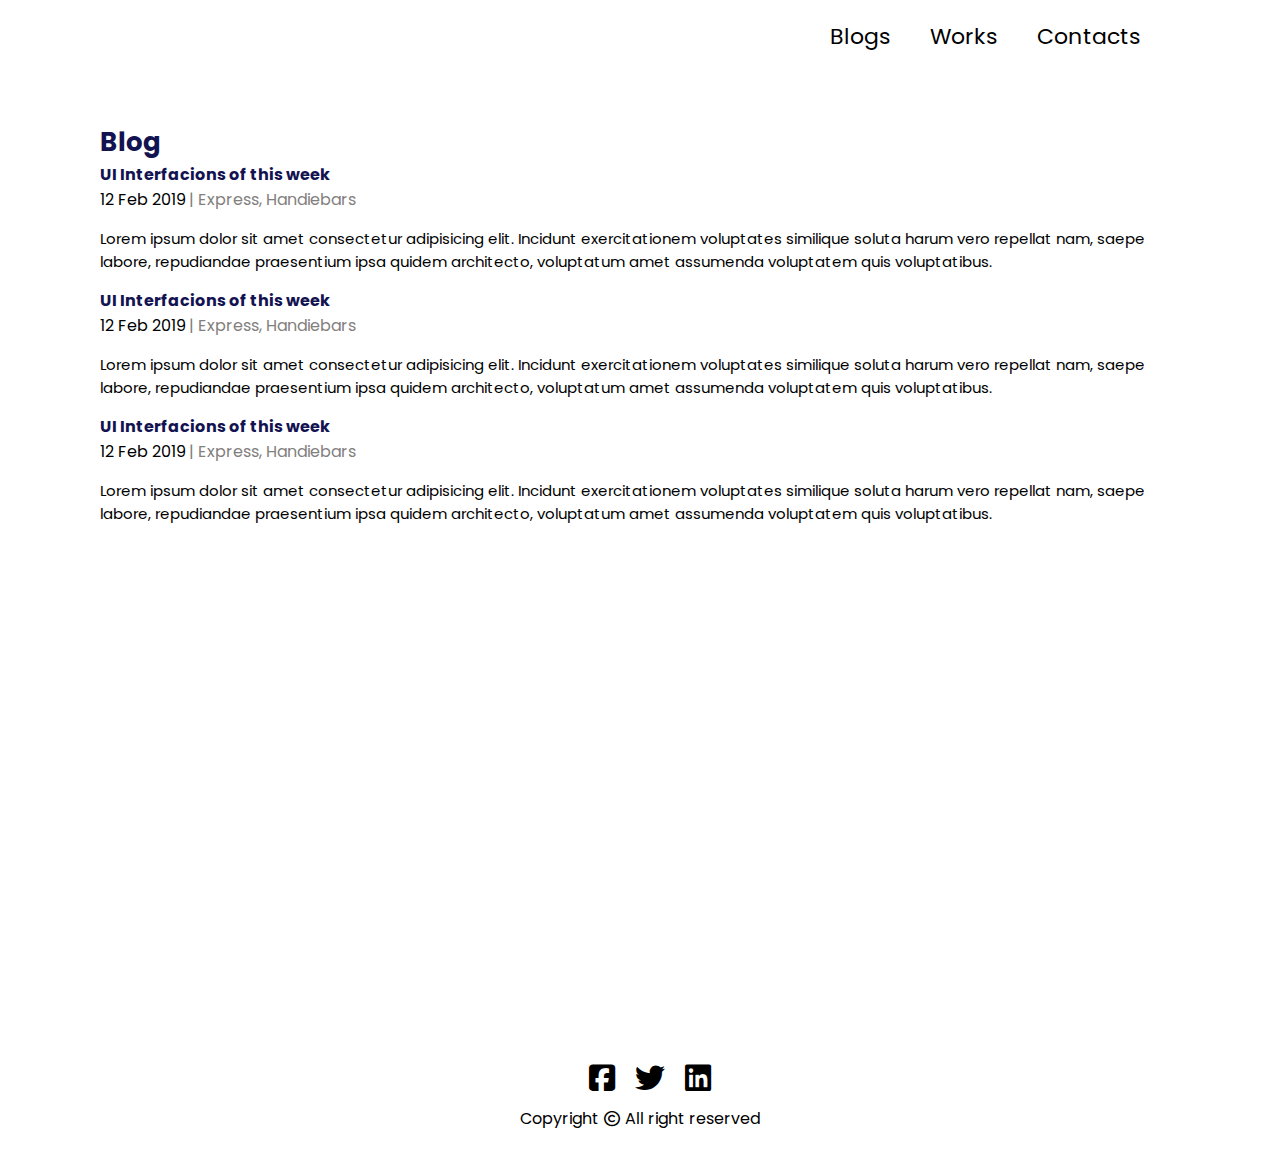
==== blog.html @ f4de92ec "first commit" ====
<!DOCTYPE html>
<html lang="en">
  <head>
    <meta charset="UTF-8" />
    <meta name="viewport" content="width=device-width, initial-scale=1.0" />
    <title>Blog</title>
    <link rel="stylesheet" href="./style/header.css" />
    <link rel="stylesheet" href="./style/global.css" />
    <link rel="stylesheet" href="/style/footer.css" />
    <link rel="stylesheet" href="./style/blog.css" />
    <link
      rel="stylesheet"
      href="https://cdnjs.cloudflare.com/ajax/libs/font-awesome/6.4.2/css/all.min.css"
    />
  </head>
  <body>
    <div class="container">
      <header>
        <nav>
          <ul class="menu">
            <li><a href="./blog.html">Blogs</a></li>
            <li><a href="">Works</a></li>
            <li><a href="">Contacts</a></li>
          </ul>
        </nav>
      </header>
      <main>
        <div class="content">
          <p>Blog</p>
          
          <div class="card">
            
              <div class="title">
                <p>UI Interfacions of this week</p>
              </div>
              <div class="sub-title">
                <p>12 Feb 2019 <span style="color: rgb(130, 128, 126);"> | Express, Handiebars</span></p>
              </div>
              <p>
                Lorem ipsum dolor sit amet consectetur adipisicing elit.
                Incidunt exercitationem voluptates similique soluta harum vero
                repellat nam, saepe labore, repudiandae praesentium ipsa quidem
                architecto, voluptatum amet assumenda voluptatem quis
                voluptatibus.
              </p>
            </div>
            <div class="card">
            
                <div class="title">
                  <p>UI Interfacions of this week</p>
                </div>
                <div class="sub-title">
                  <p>12 Feb 2019 <span style="color: rgb(130, 128, 126);"> | Express, Handiebars</span></p>
                </div>
                <p>
                  Lorem ipsum dolor sit amet consectetur adipisicing elit.
                  Incidunt exercitationem voluptates similique soluta harum vero
                  repellat nam, saepe labore, repudiandae praesentium ipsa quidem
                  architecto, voluptatum amet assumenda voluptatem quis
                  voluptatibus.
                </p>
              </div>
              <div class="card">
            
                <div class="title">
                  <p>UI Interfacions of this week</p>
                </div>
                <div class="sub-title">
                  <p>12 Feb 2019 <span style="color: rgb(130, 128, 126);"> | Express, Handiebars</span></p>
                </div>
                <p>
                  Lorem ipsum dolor sit amet consectetur adipisicing elit.
                  Incidunt exercitationem voluptates similique soluta harum vero
                  repellat nam, saepe labore, repudiandae praesentium ipsa quidem
                  architecto, voluptatum amet assumenda voluptatem quis
                  voluptatibus.
                </p>
              </div>
          </div>
       
      </main>
      <footer class="footer">
        <ul class="icon">
          <li>
            <a target="_blank" href="https://www.facebook.com/"
              ><i class="fa-brands fa-square-facebook"></i
            ></a>
          </li>

          <li>
            <a target="_blank" href="https://x.com/home"
              ><i class="fa-brands fa-twitter"></i
            ></a>
          </li>
          <li>
            <a target="_blank" href="https://www.linkedin.com/"
              ><i class="fa-brands fa-linkedin"></i
            ></a>
          </li>
        </ul>
        <p>
          Copyright<i class="fa-regular fa-copyright"></i
          ><span>All right reserved</span>
        </p>
      </footer>
    </div>

  </body>
</html>
---- style/header.css ----
.container > header{
   /*  background-color: aquamarine; */
}
.container> header > nav{
    width: 100%;
    height: 100%;
    /* background-color: bisque; */
}
.container> header > nav> .menu{
    display: flex;
    list-style: none;
    justify-content: center;
}
.container> header > nav> .menu> li{
    padding: 15px;
}
.container> header > nav> .menu> li > a{
    font-size: clamp(18px,2vw,22px);
    text-decoration: none;
    color: black;
}



/* Responsive */

@media (min-width:768px) {
    .container header {
        padding: 0 70px;
    }
    .container > header > nav >.menu{
        justify-content: end;
    }
    .container > header > nav >.menu > li{
        padding: 20px;
    }
}
@media (min-width:992px) {

    .container header{
        padding: 0 120px;
    }
    
}
---- style/global.css ----
@import url("https://fonts.googleapis.com/css2?family=Poppins:ital,wght@0,100;0,200;0,300;0,400;0,500;0,600;0,700;0,800;0,900;1,100;1,200;1,300;1,400;1,500;1,600;1,700;1,800;1,900&display=swap");
:root {
  --fonts-poppions: "Poppins", serif;
  --padding-md:0px 50px;
  --padding-lg:0px 100px;
}

* {
  margin: 0;
  padding: 0;
  box-sizing: border-box;
  font-family: var(--fonts-poppions);
}

.container {
  width: 100%;
}
---- style/footer.css ----
.container>.footer{
    width: 100%;
    height: 100px;
    background-color: white;
  }
  .container>.footer>.icon{
    display: flex;
    place-content: center;
    list-style: none;
    
    
  }
  .container>.footer>.icon>li>a>i{
    margin-left: 20px;
    font-size: 30px;
    color: black;
    
   
    
  }
  
  .container>.footer>p{
    text-align: center;
    margin-top: 10px;
  
  }
  .container>.footer>p>i{
    margin-right: 5px;
    margin-left: 5px;
   
  }
---- style/blog.css ----
.container>main{
    width: 100%;
    height: 110vh;
   
}
.container>main>.content{
    width: 100%;
    padding: 20px;
}
.container>main>.content>.card>.title>p{
  font-size: clamp(16px,5vw,16px);
  color: rgb(19, 19, 81);
  font-weight: bold;
}
.container>main>.content>p{
  font-size: clamp(18px, 4vw, 26px);
  color: rgb(19, 19, 81);
    font-weight: bold;
}
.container>main>.content>.row{
    width: 350px;
    height:300px ;
    
}
.container>main>.content>.row{
  width: 100%;
  display: flex;
  flex-wrap: wrap;
  justify-content: space-between;
}
.container>main>.content>.row>.card>.title>p{
    color: rgb(19, 19, 81);
    font-size: large;
    font-weight: 200;
   
    margin-top: 15px;
    
}

.container>main>.content>.card>p{
    margin-top: 15px;
    font-size: clamp(14px, 4vw, 26px);
}


/* --------------Screen Ipad---------- */

@media (min-width: 768px ){
  .container>main{
    width: 100%;
    height: 9%;
   
}
  .container > main > .content {
    padding: var(--padding-md);
    padding-top: 20px;
    padding-bottom: 20px;
  }
  .container > main > .content > .row{

    display: flex;
  }
  .container > main > .content > .row > .card {
    width: 48%;
  }

  .container > main > .content>.card> p {
    text-align: left;
    font-size: clamp(15px,10vw,12px);
    margin-bottom: 15px;
  }
    
}
/* ----------Screen Laptop---------- */

@media (min-width: 992px) {
    
  .container>main{
    width: 100%;
    height: 110vh;
   
}
    
    .container > main > .content {
      padding: var(--padding-lg);
      padding-top: 50px;
      padding-bottom: 50px;
     
    }
    .container > main > .content >p{
      text-align: left;
    }
  
    .container > main > .content > .card >  {
      padding: 40px;
    }
    .container > main > .content > .card > p {
      
      overflow: block;
    }
  
    
  
  }
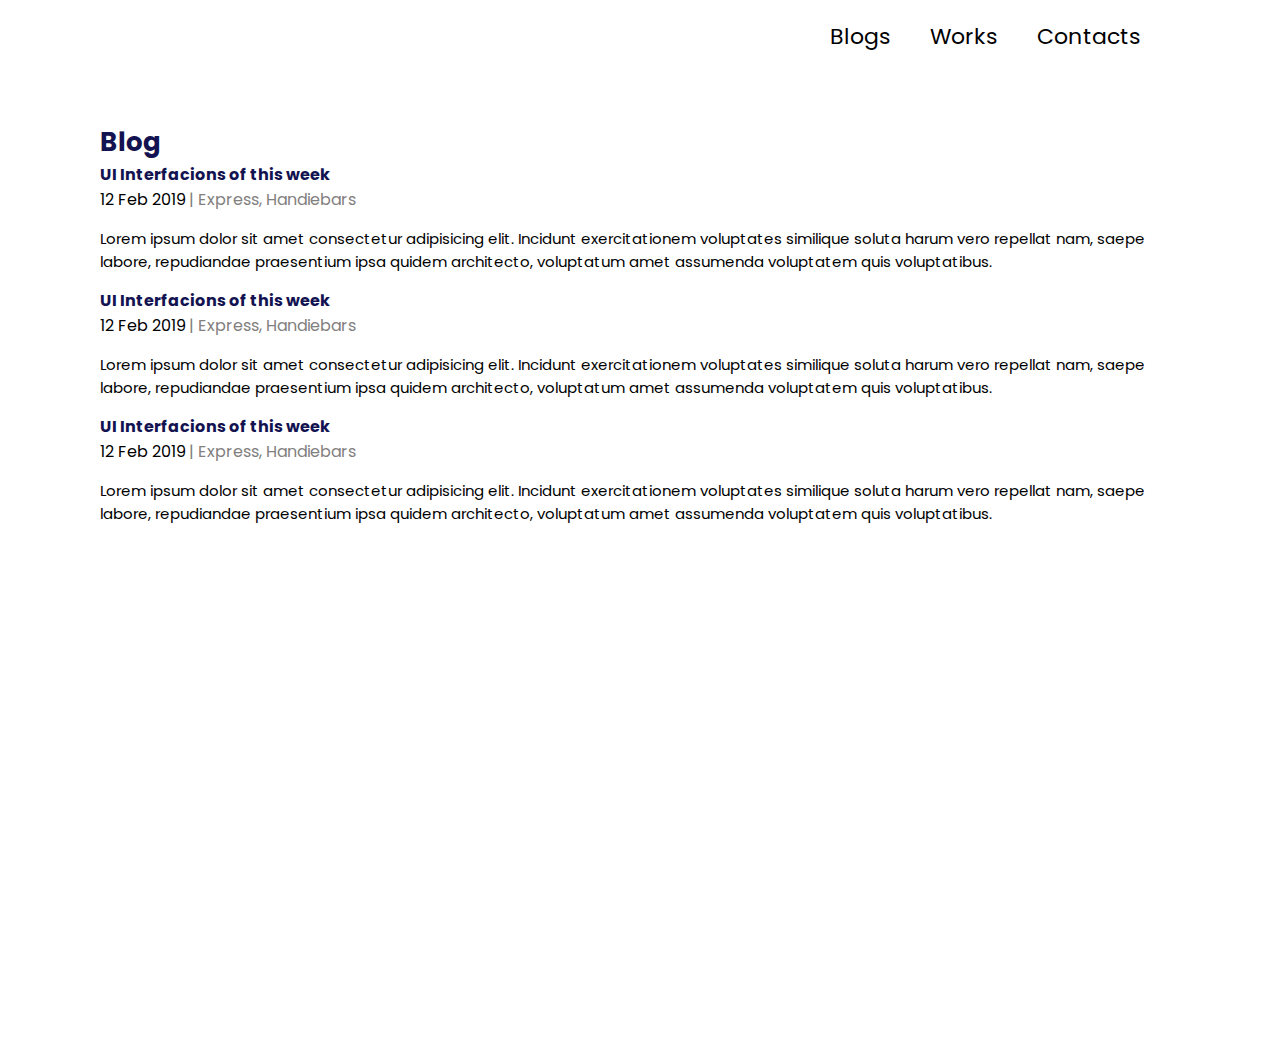
==== commit 60c93ac3: "delete footer on blog" ====
--- a/blog.html
+++ b/blog.html
@@ -6,7 +6,7 @@
     <title>Blog</title>
     <link rel="stylesheet" href="./style/header.css" />
     <link rel="stylesheet" href="./style/global.css" />
-    <link rel="stylesheet" href="/style/footer.css" />
+    <link rel="stylesheet" href="./style/footer.css" />
     <link rel="stylesheet" href="./style/blog.css" />
     <link
       rel="stylesheet"
@@ -79,30 +79,7 @@
           </div>
        
       </main>
-      <footer class="footer">
-        <ul class="icon">
-          <li>
-            <a target="_blank" href="https://www.facebook.com/"
-              ><i class="fa-brands fa-square-facebook"></i
-            ></a>
-          </li>
-
-          <li>
-            <a target="_blank" href="https://x.com/home"
-              ><i class="fa-brands fa-twitter"></i
-            ></a>
-          </li>
-          <li>
-            <a target="_blank" href="https://www.linkedin.com/"
-              ><i class="fa-brands fa-linkedin"></i
-            ></a>
-          </li>
-        </ul>
-        <p>
-          Copyright<i class="fa-regular fa-copyright"></i
-          ><span>All right reserved</span>
-        </p>
-      </footer>
+      
     </div>
 
   </body>
